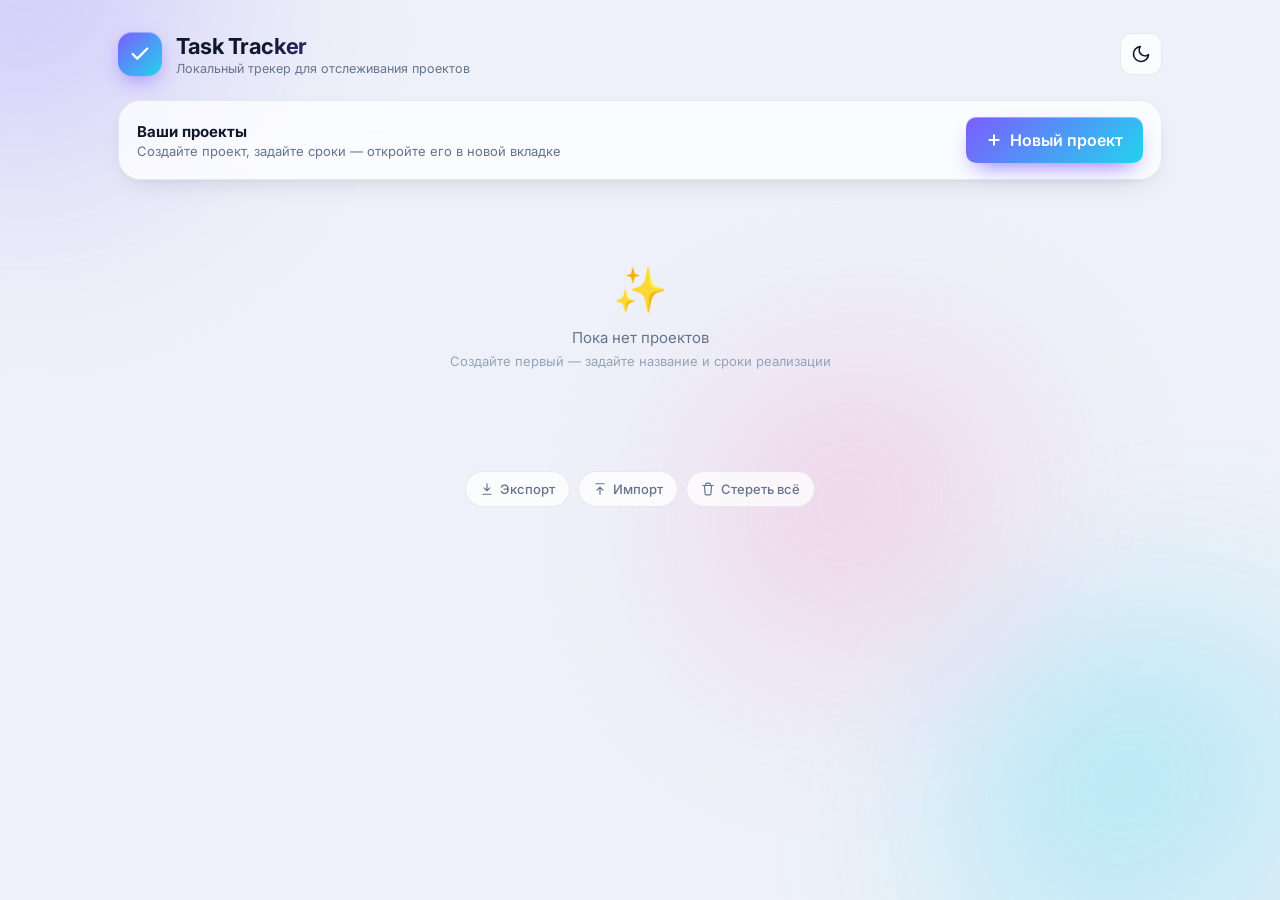
==== index.html @ bc10dae8 "v1.0" ====
<!DOCTYPE html>
<html lang="ru" data-theme="dark">
<head>
  <meta charset="UTF-8" />
  <meta name="viewport" content="width=device-width, initial-scale=1, viewport-fit=cover" />
  <meta name="theme-color" content="#080b16" />
  <title>Task Tracker</title>
  <link rel="preconnect" href="https://fonts.googleapis.com" />
  <link rel="preconnect" href="https://fonts.gstatic.com" crossorigin />
  <link href="https://fonts.googleapis.com/css2?family=Inter:wght@400;500;600;700;800&display=swap" rel="stylesheet" />
  <link rel="stylesheet" href="style.css" />
</head>
<body>
  <div class="bg-orbs" aria-hidden="true">
    <span class="orb orb-1"></span>
    <span class="orb orb-2"></span>
    <span class="orb orb-3"></span>
  </div>

  <div class="container">
    <header class="top">
      <div class="brand">
        <div class="logo" aria-hidden="true">
          <svg viewBox="0 0 24 24" width="22" height="22" fill="none"
               stroke="currentColor" stroke-width="2.5"
               stroke-linecap="round" stroke-linejoin="round">
            <path d="M20 6 9 17l-5-5"/>
          </svg>
        </div>
        <div class="brand-text">
          <h1>Task Tracker</h1>
          <p class="subtitle">Локальный трекер для отслеживания проектов</p>
        </div>
      </div>
      <button id="themeBtn" class="icon-btn" aria-label="Сменить тему" title="Сменить тему" type="button">
        <svg class="i-sun" viewBox="0 0 24 24" width="20" height="20" fill="none"
             stroke="currentColor" stroke-width="2" stroke-linecap="round" stroke-linejoin="round">
          <circle cx="12" cy="12" r="4"/>
          <path d="M12 2v2M12 20v2M4.93 4.93l1.41 1.41M17.66 17.66l1.41 1.41M2 12h2M20 12h2M4.93 19.07l1.41-1.41M17.66 6.34l1.41-1.41"/>
        </svg>
        <svg class="i-moon" viewBox="0 0 24 24" width="20" height="20" fill="none"
             stroke="currentColor" stroke-width="2" stroke-linecap="round" stroke-linejoin="round">
          <path d="M21 12.79A9 9 0 1 1 11.21 3 7 7 0 0 0 21 12.79z"/>
        </svg>
      </button>
    </header>

    <section class="add-project glass">
      <div class="add-project-text">
        <strong>Ваши проекты</strong>
        <span>Создайте проект, задайте сроки — откройте его в новой вкладке</span>
      </div>
      <button id="newProjectBtn" class="btn-primary" type="button">
        <svg viewBox="0 0 24 24" width="16" height="16" fill="none"
             stroke="currentColor" stroke-width="3" stroke-linecap="round">
          <path d="M12 5v14M5 12h14"/>
        </svg>
        Новый проект
      </button>
    </section>

    <section id="projects" class="projects"></section>

    <footer class="foot">
      <button id="exportBtn" class="ghost" type="button">
        <svg viewBox="0 0 24 24" width="14" height="14" fill="none"
             stroke="currentColor" stroke-width="2" stroke-linecap="round" stroke-linejoin="round">
          <path d="M12 3v12M7 10l5 5 5-5M5 21h14"/>
        </svg>
        Экспорт
      </button>
      <button id="importBtn" class="ghost" type="button">
        <svg viewBox="0 0 24 24" width="14" height="14" fill="none"
             stroke="currentColor" stroke-width="2" stroke-linecap="round" stroke-linejoin="round">
          <path d="M12 21V9M7 14l5-5 5 5M5 3h14"/>
        </svg>
        Импорт
      </button>
      <button id="wipeBtn" class="ghost danger" type="button">
        <svg viewBox="0 0 24 24" width="14" height="14" fill="none"
             stroke="currentColor" stroke-width="2" stroke-linecap="round" stroke-linejoin="round">
          <path d="M3 6h18M8 6V4a2 2 0 0 1 2-2h4a2 2 0 0 1 2 2v2M6 6l1 14a2 2 0 0 0 2 2h6a2 2 0 0 0 2-2l1-14"/>
        </svg>
        Стереть всё
      </button>
      <input id="importFile" type="file" accept="application/json" hidden />
    </footer>
  </div>

  <dialog id="projectDialog" class="modal">
    <form id="projectForm" class="modal-inner" autocomplete="off">
      <h3 id="projectDialogTitle">Новый проект</h3>
      <label>
        <span>Название</span>
        <input id="pName" name="name" required autocomplete="off" placeholder="Например, Redesign сайта" />
      </label>
      <label>
        <span>Описание (необязательно)</span>
        <textarea id="pDesc" name="description" rows="2" placeholder="Кратко о чём проект"></textarea>
      </label>
      <div class="modal-row">
        <label>
          <span>Дата начала</span>
          <input id="pStart" name="start_date" type="date" />
        </label>
        <label>
          <span>Срок реализации</span>
          <input id="pEnd" name="end_date" type="date" />
        </label>
      </div>
      <div class="modal-actions">
        <button type="button" class="ghost" id="cancelProject">Отмена</button>
        <button type="submit" class="btn-primary">Сохранить</button>
      </div>
    </form>
  </dialog>

  <script src="app.js"></script>
  <script src="index.js"></script>
</body>
</html>
---- style.css ----
/* ============================================================
   Токены темы
   ============================================================ */
:root {
  --accent:   #7c5cff;
  --accent-2: #22d3ee;
  --accent-3: #f472b6;
  --success:  #22c55e;
  --warning:  #f59e0b;
  --danger:   #ff5c7c;

  --radius-sm: 10px;
  --radius:    16px;
  --radius-lg: 22px;

  --shadow-card: 0 10px 30px -12px rgba(0,0,0,.45), 0 2px 6px -2px rgba(0,0,0,.25);
  --shadow-glow: 0 0 0 1px rgba(255,255,255,.06), 0 12px 40px -14px rgba(124,92,255,.55);

  --ease-out: cubic-bezier(.16, 1, .3, 1);
  --ease-in:  cubic-bezier(.4, 0, 1, 1);
}

[data-theme="dark"] {
  --bg:          #080b16;
  --bg-2:        #0f1426;
  --text:        #e9edf6;
  --muted:       #98a2b8;
  --muted-2:     #6b7590;
  --card:        rgba(255, 255, 255, .045);
  --card-hover:  rgba(255, 255, 255, .07);
  --border:      rgba(255, 255, 255, .08);
  --border-2:    rgba(255, 255, 255, .14);
  --input-bg:    rgba(255, 255, 255, .04);
  --divider:     rgba(255, 255, 255, .06);
  --today-col:   rgba(244, 114, 182, .10);
  --today-col-border: rgba(244, 114, 182, .35);
  --scroll-track: rgba(255, 255, 255, .04);
  --scroll-thumb: #7c5cff;
  --scroll-thumb-hover: #9d84ff;
  --header-bg:   rgba(15, 20, 38, .72);
  --header-shadow: 0 8px 32px -12px rgba(0, 0, 0, .6), 0 2px 8px -4px rgba(0, 0, 0, .4);
}

[data-theme="light"] {
  --bg:          #eef1f9;
  --bg-2:        #ffffff;
  --text:        #0f172a;
  --muted:       #64748b;
  --muted-2:     #94a3b8;
  --card:        rgba(255, 255, 255, .75);
  --card-hover:  rgba(255, 255, 255, .95);
  --border:      rgba(15, 23, 42, .08);
  --border-2:    rgba(15, 23, 42, .14);
  --input-bg:    rgba(255, 255, 255, .8);
  --divider:     rgba(15, 23, 42, .07);
  --today-col:   rgba(244, 114, 182, .12);
  --today-col-border: rgba(244, 114, 182, .45);
  --scroll-track: rgba(15, 23, 42, .06);
  --scroll-thumb: #7c5cff;
  --scroll-thumb-hover: #6a48ee;
  --header-bg:   rgba(255, 255, 255, .78);
  --header-shadow: 0 8px 32px -14px rgba(15, 23, 42, .25), 0 2px 8px -4px rgba(15, 23, 42, .1);
  --shadow-card: 0 10px 30px -14px rgba(15,23,42,.18), 0 2px 6px -2px rgba(15,23,42,.06);
}

/* ============================================================
   КАСТОМНЫЕ СКРОЛЛБАРЫ
   ============================================================ */
@-moz-document url-prefix() {
  * {
    scrollbar-width: thin;
    scrollbar-color: var(--scroll-thumb) var(--scroll-track);
  }
}

*::-webkit-scrollbar {
  width: 10px;
  height: 10px;
}
*::-webkit-scrollbar-track {
  background: var(--scroll-track);
  border-radius: 999px;
}
*::-webkit-scrollbar-thumb {
  background: linear-gradient(135deg, var(--accent) 0%, var(--accent-2) 100%);
  border-radius: 999px;
  border: 2px solid transparent;
  background-clip: padding-box;
  transition: background-color .2s;
  min-height: 40px;
}
*::-webkit-scrollbar-thumb:hover {
  background: linear-gradient(135deg, var(--scroll-thumb-hover) 0%, #4edfff 100%);
  background-clip: padding-box;
}
*::-webkit-scrollbar-thumb:active {
  background: linear-gradient(135deg, #6b4aee 0%, #0ea5c4 100%);
  background-clip: padding-box;
}
*::-webkit-scrollbar-corner {
  background: transparent;
}

.gantt::-webkit-scrollbar { height: 10px; }
.gantt::-webkit-scrollbar-track {
  background: var(--scroll-track);
  border-radius: 999px;
  margin: 0 12px;
}
.gantt::-webkit-scrollbar-thumb {
  border: 2px solid transparent;
  background-clip: padding-box;
}

.subtasks-list::-webkit-scrollbar { width: 8px; }
.subtasks-list::-webkit-scrollbar-thumb {
  border: 1.5px solid transparent;
  background-clip: padding-box;
}

dialog.modal::-webkit-scrollbar { width: 8px; }
dialog.modal::-webkit-scrollbar-thumb {
  border: 1.5px solid transparent;
  background-clip: padding-box;
}

/* ============================================================
   База
   ============================================================ */
* { box-sizing: border-box; -webkit-tap-highlight-color: transparent; }
html, body { min-height: 100%; }

body {
  margin: 0;
  font-family: 'Inter', -apple-system, BlinkMacSystemFont, 'Segoe UI', Roboto, sans-serif;
  color: var(--text);
  background: var(--bg);
  /* overflow-x: clip — не ломает sticky (в отличие от hidden) */
  overflow-x: clip;
  -webkit-font-smoothing: antialiased;
  transition: background .4s ease, color .4s ease;
  padding: env(safe-area-inset-top) env(safe-area-inset-right) env(safe-area-inset-bottom) env(safe-area-inset-left);
}

/* Глобальное состояние панорамирования */
body.is-panning,
body.is-panning * {
  cursor: grabbing !important;
  user-select: none !important;
  -webkit-user-select: none !important;
}

/* ============================================================
   Фон: анимированные орбы
   ============================================================ */
.bg-orbs {
  position: fixed; inset: 0; z-index: -1;
  overflow: hidden; pointer-events: none;
}
.orb {
  position: absolute; border-radius: 50%;
  filter: blur(90px); opacity: .55;
  will-change: transform;
}
.orb-1 {
  width: 460px; height: 460px;
  background: radial-gradient(circle at 30% 30%, #7c5cff, transparent 70%);
  top: -180px; left: -140px;
  animation: float1 22s ease-in-out infinite;
}
.orb-2 {
  width: 520px; height: 520px;
  background: radial-gradient(circle at 30% 30%, #22d3ee, transparent 70%);
  bottom: -220px; right: -180px;
  animation: float2 26s ease-in-out infinite;
}
.orb-3 {
  width: 380px; height: 380px;
  background: radial-gradient(circle at 30% 30%, #f472b6, transparent 70%);
  top: 40%; left: 55%;
  animation: float3 30s ease-in-out infinite;
}
[data-theme="light"] .orb { opacity: .35; }

@keyframes float1 {
  0%, 100% { transform: translate(0, 0) scale(1); }
  50%      { transform: translate(80px, 60px) scale(1.12); }
}
@keyframes float2 {
  0%, 100% { transform: translate(0, 0) scale(1); }
  50%      { transform: translate(-100px, -70px) scale(1.08); }
}
@keyframes float3 {
  0%, 100% { transform: translate(0, 0) scale(1); }
  50%      { transform: translate(-60px, 80px) scale(.92); }
}

/* ============================================================
   Каркас
   ============================================================ */
.container {
  max-width: 1080px;
  margin: 0 auto;
  padding: 32px 18px 60px;
}

/* ============================================================
   Хедер
   ============================================================ */
.top {
  display: flex; justify-content: space-between; align-items: center;
  gap: 16px; margin-bottom: 24px;
  animation: fadeInUp .6s var(--ease-out) both;
}

/* --- Sticky-шапка страницы проекта --- */
.top.sticky-top {
  position: sticky;
  top: 12px;
  z-index: 100;
  gap: 12px;
  padding: 10px 14px;
  margin-bottom: 20px;
  background: var(--header-bg);
  border: 1px solid var(--border);
  border-radius: var(--radius-lg);
  backdrop-filter: blur(20px) saturate(160%);
  -webkit-backdrop-filter: blur(20px) saturate(160%);
  box-shadow: var(--header-shadow);
  /* только opacity-анимация, чтобы не мешать sticky */
  animation: headerFade .4s var(--ease-out) both;
}
@keyframes headerFade {
  from { opacity: 0; }
  to   { opacity: 1; }
}

.brand { display: flex; align-items: center; gap: 14px; min-width: 0; }

.logo {
  width: 44px; height: 44px;
  display: grid; place-items: center;
  border-radius: 14px; color: #fff;
  background: linear-gradient(135deg, var(--accent), var(--accent-2));
  box-shadow: 0 8px 24px -8px var(--accent), inset 0 1px 0 rgba(255,255,255,.35);
  position: relative; overflow: hidden; flex: 0 0 auto;
}
.logo::after {
  content: ''; position: absolute; inset: 0;
  background: linear-gradient(120deg, transparent 30%, rgba(255,255,255,.45) 50%, transparent 70%);
  transform: translateX(-120%);
  animation: shine 4s ease-in-out infinite;
}
@keyframes shine {
  0%, 60% { transform: translateX(-120%); }
  100%    { transform: translateX(120%); }
}

.brand-text { min-width: 0; }
.brand-text h1 {
  margin: 0; font-size: 22px; font-weight: 700;
  letter-spacing: -0.02em;
  background: linear-gradient(135deg, var(--text) 30%, var(--accent) 90%);
  -webkit-background-clip: text; background-clip: text;
  -webkit-text-fill-color: transparent;
  white-space: nowrap; overflow: hidden; text-overflow: ellipsis;
}
.subtitle {
  margin: 2px 0 0; font-size: 12.5px; color: var(--muted);
  white-space: nowrap; overflow: hidden; text-overflow: ellipsis;
}
.subtitle.is-overdue { color: var(--danger); }

.top-actions {
  display: flex;
  align-items: center;
  gap: 8px;
  flex: 0 1 auto;
  min-width: 0;
}

/* Прогресс внутри шапки */
.top.sticky-top .project-progress {
  flex: 0 1 220px;
  min-width: 100px;
}
.top.sticky-top .project-progress .progress {
  margin: 0;
  gap: 8px;
}
.top.sticky-top .project-progress .progress-bar {
  height: 6px;
}
.top.sticky-top .project-progress .progress-text {
  font-size: 11.5px;
  white-space: nowrap;
}

/* Компактная кнопка "Задача" */
.btn-compact {
  padding: 0 14px;
  height: 42px;
  min-height: 42px;
  gap: 6px;
  font-size: 13.5px;
}
.btn-compact .btn-label { white-space: nowrap; }

.icon-btn {
  width: 42px; height: 42px;
  display: grid; place-items: center;
  border-radius: 12px;
  background: var(--card);
  border: 1px solid var(--border);
  color: var(--text);
  cursor: pointer;
  transition: transform .2s var(--ease-out), background .2s, border-color .2s, color .2s;
  backdrop-filter: blur(10px);
  text-decoration: none;
  padding: 0;
  flex: 0 0 auto;
}
.icon-btn:hover {
  background: var(--card-hover);
  border-color: var(--border-2);
  transform: translateY(-1px) rotate(-6deg);
}
.icon-btn:active { transform: scale(.94); }
.icon-btn.danger:hover {
  color: var(--danger);
  border-color: rgba(255,92,124,.35);
  background: rgba(255,92,124,.1);
}
.back-btn { width: 40px; height: 40px; border-radius: 12px; }
.back-btn:hover { transform: translateX(-2px); }

[data-theme="dark"]  .i-moon { display: none; }
[data-theme="light"] .i-sun  { display: none; }

/* ============================================================
   Стеклянные панели
   ============================================================ */
.glass {
  background: var(--card);
  border: 1px solid var(--border);
  border-radius: var(--radius-lg);
  backdrop-filter: blur(18px) saturate(140%);
  -webkit-backdrop-filter: blur(18px) saturate(140%);
  box-shadow: var(--shadow-card);
}

/* ============================================================
   Форма добавления проекта (на главной)
   ============================================================ */
.add-project {
  display: flex; justify-content: space-between; align-items: center;
  gap: 16px; padding: 16px 18px; margin-bottom: 22px;
  animation: fadeInUp .6s .05s var(--ease-out) both;
}
.add-project-text { display: flex; flex-direction: column; gap: 2px; min-width: 0; }
.add-project-text strong { font-size: 15px; }
.add-project-text span { color: var(--muted); font-size: 13px; }
@media (max-width: 520px) {
  .add-project { flex-direction: column; align-items: stretch; }
  .add-project .btn-primary { width: 100%; }
}

/* ============================================================
   Инпуты и кнопки
   ============================================================ */
input, select, textarea, button { font: inherit; color: inherit; }

input, select, textarea {
  padding: 11px 12px;
  border-radius: var(--radius-sm);
  border: 1px solid var(--border);
  background: var(--input-bg);
  color: var(--text);
  outline: none;
  min-height: 46px;
  transition: border-color .2s, box-shadow .2s, background-color .2s;
}
textarea { min-height: auto; resize: vertical; }
input::placeholder, textarea::placeholder { color: var(--muted-2); }
input:focus, select:focus, textarea:focus {
  border-color: var(--accent);
  box-shadow: 0 0 0 3px rgba(124,92,255,.22), 0 0 20px -6px var(--accent);
}
input[type="date"] { color-scheme: dark; }
[data-theme="light"] input[type="date"] { color-scheme: light; }

/* ============================================================
   Кастомный select
   ============================================================ */
select {
  appearance: none;
  -webkit-appearance: none;
  -moz-appearance: none;
  background-image: url("data:image/svg+xml;charset=utf-8,%3Csvg xmlns='http://www.w3.org/2000/svg' viewBox='0 0 24 24' fill='none' stroke='%2398a2b8' stroke-width='2.5' stroke-linecap='round' stroke-linejoin='round'%3E%3Cpath d='M6 9l6 6 6-6'/%3E%3C/svg%3E");
  background-repeat: no-repeat;
  background-position: right 14px center;
  background-size: 16px 16px;
  padding-right: 44px;
  cursor: pointer;
  font-weight: 500;
  transition: border-color .2s, box-shadow .2s, background-color .2s;
}
[data-theme="light"] select {
  background-image: url("data:image/svg+xml;charset=utf-8,%3Csvg xmlns='http://www.w3.org/2000/svg' viewBox='0 0 24 24' fill='none' stroke='%2364748b' stroke-width='2.5' stroke-linecap='round' stroke-linejoin='round'%3E%3Cpath d='M6 9l6 6 6-6'/%3E%3C/svg%3E");
}
select:hover:not(:focus) {
  border-color: var(--border-2);
  background-color: var(--card-hover);
}
select option { background: var(--bg-2); color: var(--text); padding: 10px; font-weight: 500; }
select optgroup { background: var(--bg-2); color: var(--muted); }

/* ============================================================
   Кнопки
   ============================================================ */
.btn-primary {
  display: inline-flex; align-items: center; justify-content: center; gap: 8px;
  padding: 12px 20px; border: none; border-radius: var(--radius-sm);
  color: #fff; font-weight: 600; min-height: 46px;
  cursor: pointer; position: relative; overflow: hidden;
  background: linear-gradient(135deg, var(--accent) 0%, var(--accent-2) 100%);
  box-shadow: 0 10px 24px -10px var(--accent), inset 0 1px 0 rgba(255,255,255,.35);
  transition: transform .18s var(--ease-out), box-shadow .2s;
  flex: 0 0 auto;
}
.btn-primary::after {
  content: ''; position: absolute; inset: 0;
  background: linear-gradient(120deg, transparent 30%, rgba(255,255,255,.4) 50%, transparent 70%);
  transform: translateX(-120%);
  transition: transform .8s var(--ease-out);
}
.btn-primary:hover {
  transform: translateY(-2px);
  box-shadow: 0 16px 32px -12px var(--accent), inset 0 1px 0 rgba(255,255,255,.35);
}
.btn-primary:hover::after { transform: translateX(120%); }
.btn-primary:active { transform: translateY(0) scale(.98); }

/* ============================================================
   Карточки проектов на главной
   ============================================================ */
.projects { display: grid; gap: 16px; }

.project {
  position: relative;
  border-radius: var(--radius-lg);
  background: var(--card);
  border: 1px solid var(--border);
  backdrop-filter: blur(18px) saturate(140%);
  -webkit-backdrop-filter: blur(18px) saturate(140%);
  box-shadow: var(--shadow-card);
  transition: transform .3s var(--ease-out), border-color .3s, background .3s, box-shadow .3s;
  overflow: hidden;
  animation: fadeInUp .55s var(--ease-out) both;
  animation-delay: calc(var(--i, 0) * 55ms);
}
.project::before {
  content: ''; position: absolute; inset: 0;
  border-radius: inherit; padding: 1px;
  background: linear-gradient(135deg, rgba(124,92,255,.5), transparent 40%, transparent 60%, rgba(34,211,238,.4));
  -webkit-mask: linear-gradient(#000 0 0) content-box, linear-gradient(#000 0 0);
  -webkit-mask-composite: xor; mask-composite: exclude;
  opacity: 0; transition: opacity .4s; pointer-events: none;
}
.project:hover {
  transform: translateY(-3px);
  background: var(--card-hover);
  box-shadow: var(--shadow-glow);
}
.project:hover::before { opacity: 1; }

.project-link {
  display: block;
  padding: 18px 92px 18px 20px;
  color: inherit; text-decoration: none;
  cursor: pointer;
}
.project-titles h2 {
  margin: 0; font-size: 17px; font-weight: 650;
  letter-spacing: -0.01em; word-break: break-word;
  transition: color .2s;
}
.project-link:hover h2 { color: var(--accent); }
.desc {
  margin: 6px 0 0; font-size: 13px; color: var(--muted);
  line-height: 1.45; word-break: break-word;
}

.project-meta {
  display: flex; flex-wrap: wrap; gap: 8px;
  margin: 12px 0;
}
.badge {
  display: inline-flex; align-items: center; gap: 5px;
  font-size: 12px; font-weight: 500;
  color: var(--muted);
  background: var(--divider);
  padding: 4px 10px;
  border-radius: 999px;
  font-variant-numeric: tabular-nums;
}
.badge-danger { color: var(--danger); background: rgba(255,92,124,.12); }
.badge-success { color: var(--success); background: rgba(34,197,94,.12); }

.project-actions {
  position: absolute; top: 12px; right: 12px;
  display: flex; gap: 6px; z-index: 2;
  opacity: 0; transition: opacity .2s;
}
.project:hover .project-actions,
.project:focus-within .project-actions { opacity: 1; }
@media (hover: none) { .project-actions { opacity: 1; } }

.btn-icon {
  width: 34px; height: 34px;
  display: grid; place-items: center;
  border-radius: 9px;
  border: 1px solid var(--border);
  background: var(--bg-2);
  color: var(--muted);
  cursor: pointer; padding: 0;
  transition: color .2s, background .2s, border-color .2s, transform .15s;
}
.btn-icon:hover {
  color: var(--text);
  background: var(--card-hover);
  border-color: var(--border-2);
  transform: translateY(-1px);
}
.btn-icon.danger:hover {
  color: var(--danger);
  background: rgba(255,92,124,.12);
  border-color: rgba(255,92,124,.35);
}
.btn-icon.small { width: 24px; height: 24px; border-radius: 6px; font-size: 12px; }

/* ============================================================
   Прогресс
   ============================================================ */
.progress {
  display: flex; align-items: center; gap: 12px;
  margin: 4px 0 0;
}
.progress-bar {
  flex: 1; height: 8px; border-radius: 999px;
  background: var(--divider); overflow: hidden; position: relative;
}
.progress-fill {
  height: 100%; border-radius: inherit;
  background: linear-gradient(90deg, var(--accent), var(--accent-2));
  width: 0;
  transition: width .6s var(--ease-out);
  position: relative; overflow: hidden;
  box-shadow: 0 0 12px -2px var(--accent);
}
.progress-fill::after {
  content: ''; position: absolute; inset: 0;
  background: linear-gradient(90deg, transparent, rgba(255,255,255,.55), transparent);
  transform: translateX(-100%);
  animation: shimmer 2.6s infinite;
}
@keyframes shimmer { 100% { transform: translateX(100%); } }
.progress-text {
  font-size: 12px; color: var(--muted);
  font-variant-numeric: tabular-nums;
  white-space: nowrap; font-weight: 500;
}
.progress-text.is-done { color: var(--success); }

/* ============================================================
   Канбан
   ============================================================ */
.kanban {
  display: grid;
  grid-template-columns: repeat(3, 1fr);
  gap: 14px;
  margin-bottom: 26px;
  animation: fadeInUp .6s .1s var(--ease-out) both;
}
@media (max-width: 820px) {
  .kanban { grid-template-columns: 1fr; }
}

.kanban-col {
  background: var(--card);
  border: 1px solid var(--border);
  border-radius: var(--radius);
  padding: 12px;
  backdrop-filter: blur(14px);
  -webkit-backdrop-filter: blur(14px);
  display: flex; flex-direction: column;
  min-height: 180px;
  transition: background .25s, border-color .25s, box-shadow .25s;
}
.kanban-col.drop-target {
  background: rgba(124,92,255,.08);
  border-color: var(--accent);
  box-shadow: 0 0 0 3px rgba(124,92,255,.15), 0 12px 30px -12px var(--accent);
}

.kanban-col > header {
  display: flex; justify-content: space-between; align-items: center;
  margin-bottom: 12px; padding: 0 4px;
}
.kanban-col h3 {
  margin: 0; font-size: 12px; font-weight: 600;
  text-transform: uppercase; letter-spacing: .08em;
  color: var(--muted);
}
.kanban-col .count {
  font-size: 12px; font-weight: 600;
  color: var(--muted);
  background: var(--divider);
  padding: 2px 9px; border-radius: 999px;
  font-variant-numeric: tabular-nums;
}
.kanban-col[data-status="in_progress"] h3 { color: var(--warning); }
.kanban-col[data-status="done"] h3 { color: var(--success); }

.kanban-list {
  display: flex; flex-direction: column; gap: 8px;
  flex: 1; min-height: 60px;
  border-radius: 12px;
  transition: background .2s;
}

.kanban-card {
  position: relative;
  background: var(--input-bg);
  border: 1px solid var(--border);
  border-left: 3px solid var(--border-2);
  border-radius: 12px;
  padding: 10px 12px;
  cursor: grab;
  user-select: none;
  transition: transform .18s var(--ease-out), border-color .2s, background .2s, box-shadow .2s, opacity .2s;
}
.kanban-card[data-status="in_progress"] { border-left-color: var(--warning); }
.kanban-card[data-status="done"] {
  border-left-color: var(--success);
  opacity: .72;
}
.kanban-card[data-status="done"] .task-title {
  text-decoration: line-through; text-decoration-thickness: 1.5px;
  color: var(--muted-2);
}
.kanban-card:hover {
  transform: translateY(-2px);
  border-color: var(--border-2);
  border-left-color: var(--accent);
  box-shadow: 0 10px 22px -12px rgba(0,0,0,.5);
}
.kanban-card[data-status="in_progress"]:hover { border-left-color: var(--warning); }
.kanban-card[data-status="done"]:hover { border-left-color: var(--success); }
.kanban-card.dragging {
  opacity: .35; cursor: grabbing;
  transform: rotate(-1deg) scale(.98);
}
.kanban-card.drag-over {
  border-top: 2px solid var(--accent);
}
.kanban-card.removing {
  animation: taskOut .2s var(--ease-in) forwards;
  pointer-events: none;
}
@keyframes taskOut {
  to { opacity: 0; transform: translateX(-24px) scale(.94); }
}

.kanban-card .task-title {
  font-size: 14px; line-height: 1.4;
  word-break: break-word;
  padding-right: 42px;
}
.kanban-card .task-meta {
  margin-top: 8px;
  display: flex; flex-wrap: wrap; gap: 10px;
  font-size: 11px; color: var(--muted-2);
  font-variant-numeric: tabular-nums;
}
.kanban-card .task-meta .is-done { color: var(--success); }

.kanban-card .task-sub-progress {
  margin-top: 8px;
  height: 3px;
  border-radius: 999px;
  background: var(--divider);
  overflow: hidden;
}
.kanban-card .task-sub-progress > span {
  display: block; height: 100%;
  background: linear-gradient(90deg, var(--accent), var(--accent-2));
  border-radius: inherit;
  transition: width .4s var(--ease-out);
}

.kanban-card .task-actions {
  position: absolute; top: 8px; right: 8px;
  display: flex; gap: 4px;
  opacity: 0; transition: opacity .18s;
}
.kanban-card:hover .task-actions,
.kanban-card:focus-within .task-actions { opacity: 1; }
@media (hover: none) { .kanban-card .task-actions { opacity: 1; } }

/* ============================================================
   Gantt — секция и легенда
   ============================================================ */
.gantt-section {
  padding: 20px 22px 24px;
  animation: fadeInUp .6s .15s var(--ease-out) both;
}
.section-head { margin-bottom: 16px; }
.section-head h2 {
  margin: 0 0 2px;
  font-size: 16px; font-weight: 650;
  letter-spacing: -0.01em;
}
.section-hint { margin: 0; font-size: 12.5px; color: var(--muted); line-height: 1.55; }
.section-hint kbd {
  display: inline-block;
  font-family: inherit;
  font-size: 11px;
  font-weight: 600;
  padding: 1px 6px;
  border-radius: 5px;
  background: var(--divider);
  border: 1px solid var(--border-2);
  color: var(--text);
  box-shadow: 0 1px 0 var(--border-2);
  margin: 0 1px;
}

.gantt-legend {
  display: flex; flex-wrap: wrap; gap: 14px;
  margin-top: 12px;
  font-size: 12px;
  color: var(--muted);
}
.gantt-legend > span { display: inline-flex; align-items: center; gap: 6px; }
.gantt-legend .swatch {
  display: inline-block;
  width: 16px; height: 3px;
  border-radius: 2px;
  background: var(--muted);
  flex: 0 0 auto;
}
.gantt-legend .swatch-start {
  background: var(--success);
  box-shadow: 0 0 8px var(--success);
}
.gantt-legend .swatch-end {
  background: var(--danger);
  box-shadow: 0 0 8px var(--danger);
}
.gantt-legend .swatch-today {
  background: var(--danger);
  opacity: .8;
}
.gantt-legend .swatch-today-col {
  height: 12px;
  width: 16px;
  background: var(--today-col);
  border: 1px solid var(--today-col-border);
  border-radius: 3px;
}
.gantt-legend .swatch-mask {
  height: 10px; width: 16px;
  background-color: rgba(0,0,0,.22);
  background-image: repeating-linear-gradient(
    45deg, transparent 0 3px, rgba(255,255,255,.06) 3px 6px
  );
  border-radius: 3px;
}
[data-theme="light"] .gantt-legend .swatch-mask {
  background-color: rgba(15,23,42,.08);
  background-image: repeating-linear-gradient(
    45deg, transparent 0 3px, rgba(15,23,42,.05) 3px 6px
  );
}
.gantt-legend .swatch-oob {
  height: 12px;
  width: 16px;
  background: linear-gradient(135deg, var(--accent), var(--accent-2));
  border: 2px solid var(--danger);
  border-radius: 4px;
  box-shadow: 0 0 8px -2px var(--danger);
}

/* --- Сетка Gantt --- */
.gantt {
  display: flex;
  flex-direction: column;
  gap: 6px;
  overflow-x: auto;
  padding: 24px 0 12px;
  cursor: default;
  user-select: none;
  -webkit-user-select: none;
}
.gantt.panning { cursor: grabbing; }
.gantt.panning * { cursor: grabbing !important; }

.gantt-row {
  display: grid;
  grid-template-columns: minmax(140px, 220px) 1fr;
  gap: 12px;
  align-items: center;
  min-width: 480px;
  position: relative;
}
@media (max-width: 520px) {
  .gantt-row { grid-template-columns: 120px 1fr; }
}

.gantt-head { height: 32px; margin-bottom: 6px; }
.gantt-head .gantt-track { background: transparent; height: 32px; }
.gantt-head .gantt-axis { position: relative; }

.gantt-label-wrap {
  display: flex; align-items: center; gap: 8px;
  overflow: hidden;
  min-width: 0;
}
.gantt-label-wrap .gantt-label { flex: 1; min-width: 0; }

.gantt-label {
  font-size: 13px;
  color: var(--text);
  overflow: hidden; text-overflow: ellipsis; white-space: nowrap;
  padding: 6px 0;
}
.gantt-head .gantt-label { padding: 0; }

.gantt-pct {
  flex: 0 0 auto;
  font-size: 11px;
  font-weight: 600;
  color: var(--muted);
  font-variant-numeric: tabular-nums;
  padding: 2px 8px;
  border-radius: 999px;
  background: var(--divider);
  transition: color .2s, background .2s;
}
.gantt-pct.is-full { color: var(--success); background: rgba(34,197,94,.12); }
.gantt-pct.is-zero { color: var(--muted-2); }

.gantt-track {
  position: relative;
  height: 24px;
  background: var(--divider);
  border-radius: 8px;
}
.gantt-axis { background: transparent; }

.gantt-tick {
  position: absolute;
  top: 0;
  transform: translateX(-50%);
  font-size: 10.5px;
  color: var(--muted-2);
  font-variant-numeric: tabular-nums;
  white-space: nowrap;
  pointer-events: none;
  user-select: none;
  z-index: 5;
}
.gantt-tick::after {
  content: '';
  position: absolute;
  left: 50%; top: 16px;
  width: 1px; height: 12px;
  background: var(--border-2);
  transform: translateX(-50%);
}

.gantt-today-col {
  position: absolute;
  top: 0; bottom: 0;
  background: var(--today-col);
  border-left: 1px dashed var(--today-col-border);
  border-right: 1px dashed var(--today-col-border);
  border-radius: 4px;
  pointer-events: none;
  z-index: 1;
}
.gantt-head .gantt-today-col {
  border-radius: 0 0 4px 4px;
  border-top: none;
}

.gantt-mask {
  position: absolute;
  top: 0; bottom: 0;
  background-color: rgba(0, 0, 0, .22);
  background-image: repeating-linear-gradient(
    45deg,
    transparent 0,
    transparent 4px,
    rgba(255, 255, 255, .05) 4px,
    rgba(255, 255, 255, .05) 8px
  );
  pointer-events: none;
  z-index: 2;
}
[data-theme="light"] .gantt-mask {
  background-color: rgba(15, 23, 42, .07);
  background-image: repeating-linear-gradient(
    45deg,
    transparent 0,
    transparent 4px,
    rgba(15, 23, 42, .06) 4px,
    rgba(15, 23, 42, .06) 8px
  );
}
.gantt-mask-left  { border-radius: 8px 0 0 8px; }
.gantt-mask-right { border-radius: 0 8px 8px 0; }

.gantt-bound {
  position: absolute;
  top: -4px; bottom: -4px;
  width: 2px;
  z-index: 7;
  pointer-events: none;
  border-radius: 2px;
}
.gantt-bound::before,
.gantt-bound::after {
  content: '';
  position: absolute;
  left: 50%;
  transform: translateX(-50%);
  width: 9px; height: 9px;
  border-radius: 50%;
  border: 2px solid var(--bg-2);
}
.gantt-bound::before { top: -4px; }
.gantt-bound::after  { bottom: -4px; }
.gantt-bound-start {
  background: var(--success);
  box-shadow: 0 0 12px -1px var(--success);
}
.gantt-bound-start::before,
.gantt-bound-start::after { background: var(--success); }
.gantt-bound-end {
  background: var(--danger);
  box-shadow: 0 0 12px -1px var(--danger);
}
.gantt-bound-end::before,
.gantt-bound-end::after { background: var(--danger); }

.gantt-bar {
  position: absolute;
  top: 3px; bottom: 3px;
  border-radius: 7px;
  border: 2px solid var(--accent);
  background: transparent;
  min-width: 8px;
  overflow: hidden;
  cursor: default;
  box-shadow: 0 0 12px -6px var(--accent);
  transition: box-shadow .25s, border-color .25s;
  z-index: 4;
}
.gantt-bar:hover { box-shadow: 0 0 20px -2px var(--accent); }

.gantt-bar-fill {
  position: absolute;
  top: 0; left: 0; bottom: 0;
  width: 0%;
  background: linear-gradient(135deg, var(--accent), var(--accent-2));
  transition: width .55s var(--ease-out);
}
.gantt-bar-fill::after {
  content: '';
  position: absolute; inset: 0;
  background: linear-gradient(90deg, transparent, rgba(255,255,255,.35), transparent);
  transform: translateX(-100%);
  animation: shimmer 3s infinite;
}

.gantt-bar.is-empty {
  border-style: dashed;
  opacity: .85;
}

.gantt-bar.in_progress {
  border-color: var(--warning);
  box-shadow: 0 0 12px -6px var(--warning);
}
.gantt-bar.in_progress:hover { box-shadow: 0 0 20px -2px var(--warning); }
.gantt-bar.in_progress .gantt-bar-fill {
  background: linear-gradient(135deg, #d97706, #f59e0b);
}

.gantt-bar.done {
  border-color: var(--success);
  box-shadow: 0 0 12px -6px var(--success);
  opacity: .9;
}
.gantt-bar.done:hover { box-shadow: 0 0 20px -2px var(--success); }
.gantt-bar.done .gantt-bar-fill {
  background: linear-gradient(135deg, #16a34a, #22c55e);
}

/* Задача вне рамок проекта: контур красный, заливка — по статусу */
.gantt-bar.out-of-bounds {
  border-color: var(--danger);
  box-shadow: 0 0 14px -3px var(--danger);
}
.gantt-bar.out-of-bounds:hover {
  box-shadow: 0 0 22px 0 var(--danger);
}

.gantt-warn {
  position: absolute;
  top: 50%;
  transform: translate(-50%, -50%);
  width: 14px; height: 14px;
  display: grid; place-items: center;
  background: var(--danger);
  color: #fff;
  border-radius: 50%;
  font-size: 10px;
  font-weight: 800;
  line-height: 1;
  box-shadow: 0 0 10px var(--danger), 0 0 0 2px var(--bg-2);
  pointer-events: none;
  z-index: 9;
}

.gantt-hint {
  position: absolute;
  inset: 0;
  display: grid; place-items: center;
  font-size: 11px; color: var(--muted-2);
  font-style: italic;
  z-index: 3;
}

.gantt-today {
  position: absolute;
  top: -4px; bottom: -4px;
  width: 2px;
  background: var(--danger);
  border-radius: 2px;
  box-shadow: 0 0 10px var(--danger);
  z-index: 8;
  pointer-events: none;
}
.gantt-today::before {
  content: 'сегодня';
  position: absolute;
  top: -20px; left: 50%;
  transform: translateX(-50%);
  font-size: 9.5px;
  font-weight: 600;
  color: var(--danger);
  white-space: nowrap;
  letter-spacing: .02em;
  background: var(--bg-2);
  padding: 1px 6px;
  border-radius: 4px;
  border: 1px solid rgba(255,92,124,.3);
}

/* ============================================================
   Пустые состояния
   ============================================================ */
.empty {
  text-align: center;
  padding: 60px 20px;
  color: var(--muted);
  animation: fadeInUp .7s var(--ease-out) both;
}
.empty.small { padding: 28px 20px; }
.empty-icon {
  font-size: 44px; display: block; margin-bottom: 12px;
  animation: floatY 3s ease-in-out infinite;
}
.empty p { margin: 6px 0; font-size: 15px; }
.empty .hint { color: var(--muted-2); font-size: 13px; }
.empty .hint a { color: var(--accent); text-decoration: none; }
.empty .hint a:hover { text-decoration: underline; }

@keyframes floatY {
  0%, 100% { transform: translateY(0); }
  50%      { transform: translateY(-8px); }
}

/* ============================================================
   Футер
   ============================================================ */
.foot {
  display: flex; flex-wrap: wrap; gap: 8px; justify-content: center;
  margin-top: 36px;
  animation: fadeInUp .6s .2s var(--ease-out) both;
}
.ghost {
  display: inline-flex; align-items: center; gap: 6px;
  padding: 9px 14px; border-radius: 999px;
  border: 1px solid var(--border);
  background: var(--card); color: var(--muted);
  font-size: 13px; font-weight: 500; cursor: pointer;
  backdrop-filter: blur(10px);
  transition: color .2s, background .2s, border-color .2s, transform .18s var(--ease-out);
}
.ghost:hover {
  color: var(--text); background: var(--card-hover);
  border-color: var(--border-2);
  transform: translateY(-2px);
}
.ghost:active { transform: translateY(0) scale(.97); }
.ghost.danger:hover { color: var(--danger); border-color: rgba(255,92,124,.4); }

/* ============================================================
   Модальные окна
   ============================================================ */
dialog.modal {
  border: none;
  padding: 0;
  background: transparent;
  max-width: 480px;
  width: calc(100% - 32px);
  max-height: calc(100dvh - 24px);
  color: inherit;
  overflow-y: auto;
  overflow-x: hidden;
  border-radius: var(--radius-lg);
  overscroll-behavior: contain;
}
@supports not (height: 100dvh) {
  dialog.modal { max-height: calc(100vh - 24px); }
}
dialog.modal::backdrop {
  background: rgba(0, 0, 0, .55);
  backdrop-filter: blur(6px);
  -webkit-backdrop-filter: blur(6px);
  animation: dialogFade .25s ease;
}
dialog.modal[open] { animation: dialogFade .25s ease; }
@keyframes dialogFade { from { opacity: 0; } to { opacity: 1; } }

.modal-inner {
  background: var(--bg-2);
  border: 1px solid var(--border);
  border-radius: var(--radius-lg);
  padding: 22px;
  box-shadow: 0 30px 60px -20px rgba(0,0,0,.65);
  display: flex; flex-direction: column;
  min-height: 0;
}
.modal-inner h3 {
  margin: 0 0 18px;
  font-size: 18px; font-weight: 650;
  letter-spacing: -0.01em;
}
.modal-inner label { display: block; margin-bottom: 14px; }
.modal-inner label > span {
  display: block;
  font-size: 12px; font-weight: 500;
  color: var(--muted);
  margin-bottom: 6px;
}
.modal-inner input,
.modal-inner textarea,
.modal-inner select {
  width: 100%;
  padding: 10px 14px;
  border-radius: var(--radius-sm);
  border: 1px solid var(--border);
  background-color: var(--input-bg);
  color: var(--text);
  outline: none;
  min-height: 44px;
  font: inherit;
  transition: border-color .2s, box-shadow .2s, background-color .2s;
}
.modal-inner select { padding-right: 44px; }
.modal-inner textarea { min-height: 70px; resize: vertical; }
.modal-inner input:focus,
.modal-inner textarea:focus,
.modal-inner select:focus {
  border-color: var(--accent);
  box-shadow: 0 0 0 3px rgba(124,92,255,.22);
}
.modal-inner input[type="date"] { color-scheme: dark; }
[data-theme="light"] .modal-inner input[type="date"] { color-scheme: light; }

.modal-row { display: grid; grid-template-columns: 1fr 1fr; gap: 12px; }
@media (max-width: 460px) { .modal-row { grid-template-columns: 1fr; } }
.modal-actions {
  display: flex; gap: 10px; justify-content: flex-end;
  margin-top: 6px;
  position: sticky;
  bottom: -22px;
  padding-top: 14px;
  padding-bottom: 4px;
  background: linear-gradient(to top, var(--bg-2) 70%, transparent);
  margin-left: -22px;
  margin-right: -22px;
  padding-left: 22px;
  padding-right: 22px;
}

/* ============================================================
   Блок подзадач
   ============================================================ */
.subtasks-block {
  margin: 6px 0 18px;
  padding: 14px;
  border-radius: var(--radius-sm);
  background: var(--input-bg);
  border: 1px solid var(--border);
  transition: border-color .2s, box-shadow .2s;
}
.subtasks-block:focus-within {
  border-color: var(--border-2);
  box-shadow: 0 0 0 1px var(--border-2);
}
.subtasks-head {
  display: flex; justify-content: space-between; align-items: center;
  margin-bottom: 10px;
}
.subtasks-head > span:first-child {
  font-size: 12px; font-weight: 600;
  color: var(--muted);
  text-transform: uppercase; letter-spacing: .06em;
}
.subtasks-counter {
  font-size: 12px; font-weight: 600;
  color: var(--muted);
  font-variant-numeric: tabular-nums;
  padding: 2px 9px;
  border-radius: 999px;
  background: var(--divider);
  transition: color .2s, background .2s;
}
.subtasks-counter.is-done {
  color: var(--success);
  background: rgba(34,197,94,.14);
}
.subtasks-list {
  display: flex; flex-direction: column; gap: 2px;
  max-height: 220px;
  overflow-y: auto;
  margin: 0 -4px 8px;
  padding: 0 4px;
}
.subtasks-list:empty { display: none; }

.subtask {
  display: flex; align-items: center; gap: 10px;
  padding: 6px 8px;
  border-radius: 8px;
  transition: background .15s;
  animation: subtaskIn .28s var(--ease-out) both;
}
.subtask:hover { background: var(--divider); }
@keyframes subtaskIn {
  from { opacity: 0; transform: translateX(-8px); }
  to   { opacity: 1; transform: translateX(0); }
}
.subtask-check {
  flex: 0 0 auto;
  width: 20px; height: 20px;
  border-radius: 6px;
  border: 1.5px solid var(--muted-2);
  background: transparent;
  cursor: pointer; padding: 0;
  display: grid; place-items: center;
  transition: border-color .2s, background .2s, transform .15s var(--ease-out);
}
.subtask-check:hover { border-color: var(--accent); }
.subtask-check:active { transform: scale(.88); }
.subtask-check.done { background: var(--success); border-color: var(--success); }
.subtask-check.done::after {
  content: '';
  width: 5px; height: 9px;
  border: solid #fff;
  border-width: 0 2px 2px 0;
  transform: rotate(45deg) translate(-1px, -1px);
  animation: checkPop .28s var(--ease-out);
}
@keyframes checkPop {
  0%   { transform: rotate(45deg) scale(0) translate(-1px, -1px); opacity: 0; }
  60%  { transform: rotate(45deg) scale(1.2) translate(-1px, -1px); opacity: 1; }
  100% { transform: rotate(45deg) scale(1) translate(-1px, -1px); opacity: 1; }
}
.subtask-title {
  flex: 1;
  font-size: 13.5px;
  line-height: 1.35;
  word-break: break-word;
  transition: color .2s;
}
.subtask.done .subtask-title {
  color: var(--muted-2);
  text-decoration: line-through;
  text-decoration-thickness: 1px;
}
.subtask-del {
  flex: 0 0 auto;
  width: 22px; height: 22px;
  display: grid; place-items: center;
  border: none;
  background: transparent;
  border-radius: 6px;
  color: var(--muted-2);
  cursor: pointer; padding: 0;
  opacity: 0;
  transition: opacity .15s, color .15s, background .15s, transform .15s;
}
.subtask:hover .subtask-del,
.subtask:focus-within .subtask-del { opacity: 1; }
@media (hover: none) { .subtask-del { opacity: .55; } }
.subtask-del:hover {
  color: var(--danger);
  background: rgba(255,92,124,.14);
  transform: rotate(90deg);
}
.subtask-add { display: flex; gap: 6px; }
.subtask-add input {
  flex: 1;
  min-height: 38px;
  padding: 8px 12px;
  font-size: 13.5px;
  border-radius: 8px;
}
.subtask-add button {
  flex: 0 0 auto;
  width: 38px; height: 38px;
  display: grid; place-items: center;
  border: 1px solid var(--border-2);
  background: var(--input-bg);
  border-radius: 8px;
  color: var(--text);
  font-size: 18px; line-height: 1;
  cursor: pointer;
  padding: 0;
  transition: background .2s, color .2s, border-color .2s, transform .18s var(--ease-out);
}
.subtask-add button:hover {
  background: linear-gradient(135deg, var(--accent), var(--accent-2));
  color: #fff;
  border-color: transparent;
  transform: rotate(90deg);
}
.subtask-add button:active { transform: rotate(90deg) scale(.92); }

/* ============================================================
   Адаптив: sticky-шапка проекта
   ============================================================ */
@media (max-width: 720px) {
  .top.sticky-top {
    padding: 8px 10px;
    gap: 8px;
    top: 8px;
  }
  .top.sticky-top .brand { gap: 10px; }
  .top.sticky-top .back-btn { width: 36px; height: 36px; }
  .top.sticky-top .icon-btn { width: 38px; height: 38px; }
  .btn-compact {
    height: 38px;
    min-height: 38px;
    padding: 0 10px;
    gap: 0;
  }
  .btn-compact .btn-label { display: none; }
  /* На мобильном оставляем только текст прогресса без полосы */
  .top.sticky-top .project-progress {
    flex: 0 0 auto;
    min-width: 0;
  }
  .top.sticky-top .project-progress .progress-bar { display: none; }
  .top.sticky-top .project-progress .progress { gap: 0; }
  .top.sticky-top .project-progress .progress-text { font-size: 11px; }
}

@media (max-width: 520px) {
  .top.sticky-top .brand-text h1 { font-size: 17px; }
  .top.sticky-top .subtitle { font-size: 11px; }
  .top.sticky-top .project-progress { display: none; }
}

/* ============================================================
   Анимации появления
   ============================================================ */
@keyframes fadeInUp {
  from { opacity: 0; transform: translateY(16px); }
  to   { opacity: 1; transform: translateY(0); }
}

/* ============================================================
   Reduced motion
   ============================================================ */
@media (prefers-reduced-motion: reduce) {
  *, *::before, *::after {
    animation-duration: .001ms !important;
    animation-iteration-count: 1 !important;
    transition-duration: .001ms !important;
  }
}
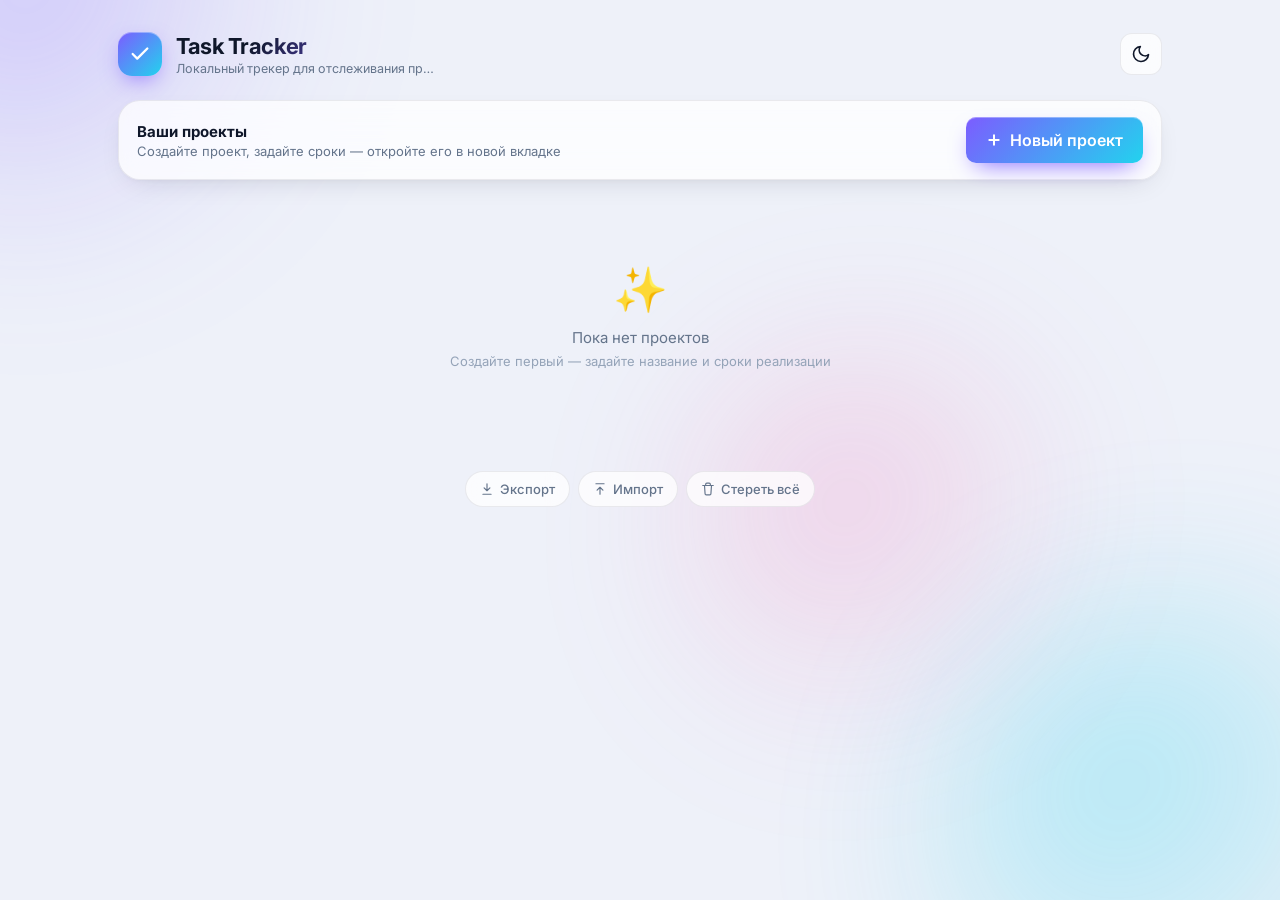
==== commit 0648e3d3: "v4.0" ====
--- a/style.css
+++ b/style.css
@@ -34,11 +34,9 @@
   --divider:     rgba(255, 255, 255, .06);
   --today-col:   rgba(244, 114, 182, .10);
   --today-col-border: rgba(244, 114, 182, .35);
-  --scroll-track: rgba(255, 255, 255, .04);
-  --scroll-thumb: #7c5cff;
-  --scroll-thumb-hover: #9d84ff;
-  --header-bg:   rgba(15, 20, 38, .72);
+  --header-bg:   rgba(15, 20, 38, .82);
   --header-shadow: 0 8px 32px -12px rgba(0, 0, 0, .6), 0 2px 8px -4px rgba(0, 0, 0, .4);
+  --popup-bg:    rgba(20, 26, 46, .96);
 }
 
 [data-theme="light"] {
@@ -55,94 +53,52 @@
   --divider:     rgba(15, 23, 42, .07);
   --today-col:   rgba(244, 114, 182, .12);
   --today-col-border: rgba(244, 114, 182, .45);
-  --scroll-track: rgba(15, 23, 42, .06);
-  --scroll-thumb: #7c5cff;
-  --scroll-thumb-hover: #6a48ee;
-  --header-bg:   rgba(255, 255, 255, .78);
+  --header-bg:   rgba(255, 255, 255, .88);
   --header-shadow: 0 8px 32px -14px rgba(15, 23, 42, .25), 0 2px 8px -4px rgba(15, 23, 42, .1);
+  --popup-bg:    rgba(255, 255, 255, .98);
   --shadow-card: 0 10px 30px -14px rgba(15,23,42,.18), 0 2px 6px -2px rgba(15,23,42,.06);
 }
 
 /* ============================================================
-   КАСТОМНЫЕ СКРОЛЛБАРЫ
-   ============================================================ */
-@-moz-document url-prefix() {
-  * {
-    scrollbar-width: thin;
-    scrollbar-color: var(--scroll-thumb) var(--scroll-track);
-  }
-}
-
+   ГЛОБАЛЬНОЕ СКРЫТИЕ ПОЛОС ПРОКРУТКИ
+   ============================================================ */
+* {
+  scrollbar-width: none;
+  -ms-overflow-style: none;
+}
 *::-webkit-scrollbar {
-  width: 10px;
-  height: 10px;
-}
-*::-webkit-scrollbar-track {
-  background: var(--scroll-track);
-  border-radius: 999px;
-}
-*::-webkit-scrollbar-thumb {
-  background: linear-gradient(135deg, var(--accent) 0%, var(--accent-2) 100%);
-  border-radius: 999px;
-  border: 2px solid transparent;
-  background-clip: padding-box;
-  transition: background-color .2s;
-  min-height: 40px;
-}
-*::-webkit-scrollbar-thumb:hover {
-  background: linear-gradient(135deg, var(--scroll-thumb-hover) 0%, #4edfff 100%);
-  background-clip: padding-box;
-}
-*::-webkit-scrollbar-thumb:active {
-  background: linear-gradient(135deg, #6b4aee 0%, #0ea5c4 100%);
-  background-clip: padding-box;
-}
+  width: 0;
+  height: 0;
+  display: none;
+}
+*::-webkit-scrollbar-thumb,
+*::-webkit-scrollbar-track,
 *::-webkit-scrollbar-corner {
   background: transparent;
 }
 
-.gantt::-webkit-scrollbar { height: 10px; }
-.gantt::-webkit-scrollbar-track {
-  background: var(--scroll-track);
-  border-radius: 999px;
-  margin: 0 12px;
-}
-.gantt::-webkit-scrollbar-thumb {
-  border: 2px solid transparent;
-  background-clip: padding-box;
-}
-
-.subtasks-list::-webkit-scrollbar { width: 8px; }
-.subtasks-list::-webkit-scrollbar-thumb {
-  border: 1.5px solid transparent;
-  background-clip: padding-box;
-}
-
-dialog.modal::-webkit-scrollbar { width: 8px; }
-dialog.modal::-webkit-scrollbar-thumb {
-  border: 1.5px solid transparent;
-  background-clip: padding-box;
-}
-
 /* ============================================================
    База
    ============================================================ */
 * { box-sizing: border-box; -webkit-tap-highlight-color: transparent; }
 html, body { min-height: 100%; }
+
+html {
+  -webkit-text-size-adjust: 100%;
+  text-size-adjust: 100%;
+}
 
 body {
   margin: 0;
   font-family: 'Inter', -apple-system, BlinkMacSystemFont, 'Segoe UI', Roboto, sans-serif;
   color: var(--text);
   background: var(--bg);
-  /* overflow-x: clip — не ломает sticky (в отличие от hidden) */
   overflow-x: clip;
   -webkit-font-smoothing: antialiased;
   transition: background .4s ease, color .4s ease;
   padding: env(safe-area-inset-top) env(safe-area-inset-right) env(safe-area-inset-bottom) env(safe-area-inset-left);
 }
 
-/* Глобальное состояние панорамирования */
 body.is-panning,
 body.is-panning * {
   cursor: grabbing !important;
@@ -213,12 +169,11 @@
   animation: fadeInUp .6s var(--ease-out) both;
 }
 
-/* --- Sticky-шапка страницы проекта --- */
 .top.sticky-top {
   position: sticky;
   top: 12px;
   z-index: 100;
-  gap: 12px;
+  gap: 10px;
   padding: 10px 14px;
   margin-bottom: 20px;
   background: var(--header-bg);
@@ -227,7 +182,6 @@
   backdrop-filter: blur(20px) saturate(160%);
   -webkit-backdrop-filter: blur(20px) saturate(160%);
   box-shadow: var(--header-shadow);
-  /* только opacity-анимация, чтобы не мешать sticky */
   animation: headerFade .4s var(--ease-out) both;
 }
 @keyframes headerFade {
@@ -235,7 +189,13 @@
   to   { opacity: 1; }
 }
 
-.brand { display: flex; align-items: center; gap: 14px; min-width: 0; }
+.brand {
+  display: flex;
+  align-items: center;
+  gap: 14px;
+  min-width: 0;
+  flex: 1 1 auto;          /* сжимается первым, отдавая место кнопкам */
+}
 
 .logo {
   width: 44px; height: 44px;
@@ -256,7 +216,16 @@
   100%    { transform: translateX(120%); }
 }
 
-.brand-text { min-width: 0; }
+/* --- Текстовая часть шапки: жёсткий лимит по ширине --- */
+.brand-text {
+  min-width: 0;
+  flex: 1 1 auto;
+  max-width: 260px;
+}
+.top.sticky-top .brand-text {
+  max-width: 240px;   /* на странице проекта — ещё компактнее */
+}
+
 .brand-text h1 {
   margin: 0; font-size: 22px; font-weight: 700;
   letter-spacing: -0.02em;
@@ -268,35 +237,34 @@
 .subtitle {
   margin: 2px 0 0; font-size: 12.5px; color: var(--muted);
   white-space: nowrap; overflow: hidden; text-overflow: ellipsis;
+  font-variant-numeric: tabular-nums;
 }
 .subtitle.is-overdue { color: var(--danger); }
 
+/* --- Правый блок шапки: кнопки не сжимаются --- */
 .top-actions {
   display: flex;
   align-items: center;
   gap: 8px;
-  flex: 0 1 auto;
+  flex: 0 0 auto;           /* не даём кнопкам сжиматься/переноситься */
   min-width: 0;
-}
-
-/* Прогресс внутри шапки */
+  position: relative;
+}
+
 .top.sticky-top .project-progress {
-  flex: 0 1 220px;
-  min-width: 100px;
+  flex: 0 1 200px;          /* прогресс может сжиматься первым */
+  min-width: 80px;
 }
 .top.sticky-top .project-progress .progress {
   margin: 0;
   gap: 8px;
 }
-.top.sticky-top .project-progress .progress-bar {
-  height: 6px;
-}
+.top.sticky-top .project-progress .progress-bar { height: 6px; }
 .top.sticky-top .project-progress .progress-text {
   font-size: 11.5px;
   white-space: nowrap;
 }
 
-/* Компактная кнопка "Задача" */
 .btn-compact {
   padding: 0 14px;
   height: 42px;
@@ -338,6 +306,64 @@
 [data-theme="light"] .i-sun  { display: none; }
 
 /* ============================================================
+   Выпадающее меню инструментов (мобильные)
+   ============================================================ */
+.only-mobile { display: none; }
+
+.mobile-menu { position: relative; }
+
+.mobile-menu-dropdown {
+  position: absolute;
+  top: calc(100% + 8px);
+  right: 0;
+  min-width: 210px;
+  padding: 6px;
+  background: var(--popup-bg);
+  border: 1px solid var(--border-2);
+  border-radius: 14px;
+  box-shadow: 0 20px 50px -20px rgba(0,0,0,.7), 0 4px 12px -4px rgba(0,0,0,.4);
+  backdrop-filter: blur(20px) saturate(160%);
+  -webkit-backdrop-filter: blur(20px) saturate(160%);
+  z-index: 200;
+  animation: menuIn .18s var(--ease-out);
+}
+.mobile-menu-dropdown[hidden] { display: none; }
+.mobile-menu-dropdown.closing {
+  animation: menuOut .15s var(--ease-in) forwards;
+  pointer-events: none;
+}
+@keyframes menuIn {
+  from { opacity: 0; transform: translateY(-6px) scale(.97); }
+  to   { opacity: 1; transform: translateY(0) scale(1); }
+}
+@keyframes menuOut {
+  from { opacity: 1; transform: translateY(0) scale(1); }
+  to   { opacity: 0; transform: translateY(-6px) scale(.97); }
+}
+
+.menu-item {
+  display: flex; align-items: center; gap: 10px;
+  width: 100%;
+  padding: 11px 12px;
+  border: none;
+  background: transparent;
+  border-radius: 10px;
+  color: var(--text);
+  font-size: 14px;
+  font-weight: 500;
+  cursor: pointer;
+  text-align: left;
+  transition: background .15s, color .15s;
+}
+.menu-item:hover,
+.menu-item:focus-visible {
+  background: var(--card-hover);
+}
+.menu-item svg { flex: 0 0 auto; opacity: .85; }
+.menu-item.danger { color: var(--danger); }
+.menu-item.danger:hover { background: rgba(255,92,124,.12); }
+
+/* ============================================================
    Стеклянные панели
    ============================================================ */
 .glass {
@@ -573,43 +599,107 @@
 .progress-text.is-done { color: var(--success); }
 
 /* ============================================================
-   Канбан
-   ============================================================ */
+   Задачи (общий сворачиваемый блок)
+   ============================================================ */
+.kanban-wrap {
+  margin-bottom: 22px;
+  overflow: hidden;
+  animation: fadeInUp .6s .1s var(--ease-out) both;
+}
+
+.kanban-wrap > summary.kanban-summary {
+  list-style: none;
+  cursor: pointer;
+  user-select: none;
+  -webkit-user-select: none;
+  display: flex;
+  justify-content: space-between;
+  align-items: center;
+  gap: 12px;
+  padding: 14px 18px;
+  transition: background .15s;
+  border-radius: inherit;
+}
+.kanban-wrap > summary.kanban-summary::-webkit-details-marker { display: none; }
+.kanban-wrap > summary.kanban-summary::marker { content: ''; }
+.kanban-wrap > summary.kanban-summary:hover {
+  background: var(--card-hover);
+}
+.kanban-wrap > summary.kanban-summary:focus-visible {
+  outline: 2px solid var(--accent);
+  outline-offset: -4px;
+  border-radius: var(--radius-lg);
+}
+
+.kanban-summary-left {
+  display: flex;
+  align-items: center;
+  gap: 10px;
+  min-width: 0;
+}
+.kanban-summary-left h2 {
+  margin: 0;
+  font-size: 16px;
+  font-weight: 650;
+  letter-spacing: -0.01em;
+}
+.kanban-summary-count {
+  font-size: 12px;
+  font-weight: 600;
+  color: var(--muted);
+  background: var(--divider);
+  padding: 2px 10px;
+  border-radius: 999px;
+  font-variant-numeric: tabular-nums;
+}
+.kanban-chevron {
+  display: grid;
+  place-items: center;
+  color: var(--muted);
+  flex: 0 0 auto;
+  transition: transform .25s var(--ease-out);
+}
+.kanban-wrap[open] > summary .kanban-chevron {
+  transform: rotate(180deg);
+}
+
 .kanban {
   display: grid;
   grid-template-columns: repeat(3, 1fr);
   gap: 14px;
-  margin-bottom: 26px;
-  animation: fadeInUp .6s .1s var(--ease-out) both;
-}
-@media (max-width: 820px) {
-  .kanban { grid-template-columns: 1fr; }
-}
-
+  margin: 0 14px 14px;
+  animation: kanbanIn .3s var(--ease-out);
+}
+@keyframes kanbanIn {
+  from { opacity: 0; transform: translateY(-4px); }
+  to   { opacity: 1; transform: translateY(0); }
+}
+
+/* ============================================================
+   Колонки канбана
+   ============================================================ */
 .kanban-col {
-  background: var(--card);
+  background: var(--input-bg);
   border: 1px solid var(--border);
   border-radius: var(--radius);
   padding: 12px;
-  backdrop-filter: blur(14px);
-  -webkit-backdrop-filter: blur(14px);
-  display: flex; flex-direction: column;
-  min-height: 180px;
+  min-height: 160px;
   transition: background .25s, border-color .25s, box-shadow .25s;
 }
-.kanban-col.drop-target {
-  background: rgba(124,92,255,.08);
-  border-color: var(--accent);
-  box-shadow: 0 0 0 3px rgba(124,92,255,.15), 0 12px 30px -12px var(--accent);
-}
-
 .kanban-col > header {
-  display: flex; justify-content: space-between; align-items: center;
-  margin-bottom: 12px; padding: 0 4px;
+  display: flex;
+  justify-content: space-between;
+  align-items: center;
+  gap: 8px;
+  margin-bottom: 12px;
+  padding: 0 2px;
 }
 .kanban-col h3 {
-  margin: 0; font-size: 12px; font-weight: 600;
-  text-transform: uppercase; letter-spacing: .08em;
+  margin: 0;
+  font-size: 12px;
+  font-weight: 600;
+  text-transform: uppercase;
+  letter-spacing: .08em;
   color: var(--muted);
 }
 .kanban-col .count {
@@ -624,14 +714,28 @@
 
 .kanban-list {
   display: flex; flex-direction: column; gap: 8px;
-  flex: 1; min-height: 60px;
   border-radius: 12px;
   transition: background .2s;
-}
-
+  min-height: 40px;
+}
+
+.kanban-col.drop-target {
+  background: rgba(124,92,255,.08);
+  border-color: var(--accent);
+  box-shadow: 0 0 0 3px rgba(124,92,255,.15), 0 12px 30px -12px var(--accent);
+}
+
+@media (max-width: 820px) {
+  .kanban { grid-template-columns: 1fr; gap: 10px; }
+  .kanban-col { padding: 10px 12px; min-height: 0; }
+}
+
+/* ============================================================
+   Карточки задач
+   ============================================================ */
 .kanban-card {
   position: relative;
-  background: var(--input-bg);
+  background: var(--card);
   border: 1px solid var(--border);
   border-left: 3px solid var(--border-2);
   border-radius: 12px;
@@ -715,26 +819,67 @@
   padding: 20px 22px 24px;
   animation: fadeInUp .6s .15s var(--ease-out) both;
 }
-.section-head { margin-bottom: 16px; }
-.section-head h2 {
-  margin: 0 0 2px;
+.section-head { margin-bottom: 14px; }
+
+.section-head-row {
+  display: flex;
+  align-items: center;
+  justify-content: space-between;
+  gap: 12px;
+  flex-wrap: wrap;
+}
+.section-head-row h2 {
+  margin: 0;
   font-size: 16px; font-weight: 650;
   letter-spacing: -0.01em;
-}
-.section-hint { margin: 0; font-size: 12.5px; color: var(--muted); line-height: 1.55; }
-.section-hint kbd {
-  display: inline-block;
-  font-family: inherit;
-  font-size: 11px;
-  font-weight: 600;
-  padding: 1px 6px;
-  border-radius: 5px;
-  background: var(--divider);
-  border: 1px solid var(--border-2);
+  flex: 1 1 auto;
+  min-width: 0;
+}
+
+.gantt-controls {
+  display: flex;
+  gap: 10px;
+  flex: 0 0 auto;
+  flex-wrap: wrap;
+  justify-content: flex-end;
+}
+.gantt-nav,
+.gantt-zoom {
+  display: flex;
+  gap: 6px;
+}
+.gantt-nav-btn {
+  width: 34px; height: 34px;
+  display: grid; place-items: center;
+  border-radius: 10px;
+  border: 1px solid var(--border);
+  background: var(--card);
   color: var(--text);
-  box-shadow: 0 1px 0 var(--border-2);
-  margin: 0 1px;
-}
+  cursor: pointer;
+  padding: 0;
+  transition: transform .15s var(--ease-out),
+              background .2s, border-color .2s, color .2s, opacity .2s;
+  backdrop-filter: blur(10px);
+  -webkit-backdrop-filter: blur(10px);
+  -webkit-tap-highlight-color: transparent;
+}
+.gantt-nav-btn:hover:not(:disabled) {
+  background: var(--card-hover);
+  border-color: var(--accent);
+  color: var(--accent);
+  transform: translateY(-1px);
+}
+.gantt-nav-btn:active:not(:disabled) {
+  transform: scale(.94);
+}
+.gantt-nav-btn:disabled {
+  opacity: .35;
+  cursor: not-allowed;
+  color: var(--muted-2);
+  border-color: var(--border);
+  background: var(--card);
+}
+.gantt-nav-btn svg { pointer-events: none; }
 
 .gantt-legend {
   display: flex; flex-wrap: wrap; gap: 14px;
@@ -797,25 +942,19 @@
   display: flex;
   flex-direction: column;
   gap: 6px;
-  overflow-x: auto;
-  padding: 24px 0 12px;
+  overflow: hidden;
+  padding: 20px 0 6px;
   cursor: default;
   user-select: none;
   -webkit-user-select: none;
 }
-.gantt.panning { cursor: grabbing; }
-.gantt.panning * { cursor: grabbing !important; }
 
 .gantt-row {
   display: grid;
-  grid-template-columns: minmax(140px, 220px) 1fr;
+  grid-template-columns: minmax(120px, 200px) 1fr;
   gap: 12px;
   align-items: center;
-  min-width: 480px;
   position: relative;
-}
-@media (max-width: 520px) {
-  .gantt-row { grid-template-columns: 120px 1fr; }
 }
 
 .gantt-head { height: 32px; margin-bottom: 6px; }
@@ -1009,7 +1148,6 @@
   background: linear-gradient(135deg, #16a34a, #22c55e);
 }
 
-/* Задача вне рамок проекта: контур красный, заливка — по статусу */
 .gantt-bar.out-of-bounds {
   border-color: var(--danger);
   box-shadow: 0 0 14px -3px var(--danger);
@@ -1355,25 +1493,33 @@
 .subtask-add button:active { transform: rotate(90deg) scale(.92); }
 
 /* ============================================================
-   Адаптив: sticky-шапка проекта
-   ============================================================ */
+   Адаптив: шапка, легенда, график
+   ============================================================ */
+@media (max-width: 960px) {
+  /* На средних экранах ещё сильнее ужимаем название */
+  .top.sticky-top .brand-text { max-width: 200px; }
+  .top.sticky-top .project-progress { flex: 0 1 150px; min-width: 60px; }
+}
+
 @media (max-width: 720px) {
+  .only-desktop { display: none !important; }
+  .only-mobile  { display: block; }
+
   .top.sticky-top {
     padding: 8px 10px;
-    gap: 8px;
+    gap: 6px;
     top: 8px;
   }
-  .top.sticky-top .brand { gap: 10px; }
+  .top.sticky-top .brand { gap: 8px; }
+  .top.sticky-top .brand-text { max-width: 150px; }
   .top.sticky-top .back-btn { width: 36px; height: 36px; }
   .top.sticky-top .icon-btn { width: 38px; height: 38px; }
-  .btn-compact {
+  .top.sticky-top .btn-compact {
     height: 38px;
     min-height: 38px;
     padding: 0 10px;
-    gap: 0;
   }
-  .btn-compact .btn-label { display: none; }
-  /* На мобильном оставляем только текст прогресса без полосы */
+  .top.sticky-top .btn-compact .btn-label { display: none; }
   .top.sticky-top .project-progress {
     flex: 0 0 auto;
     min-width: 0;
@@ -1381,12 +1527,58 @@
   .top.sticky-top .project-progress .progress-bar { display: none; }
   .top.sticky-top .project-progress .progress { gap: 0; }
   .top.sticky-top .project-progress .progress-text { font-size: 11px; }
+
+  .container { padding: 20px 12px 40px; }
+
+  .kanban-wrap > summary.kanban-summary {
+    padding: 12px 14px;
+  }
+  .kanban-summary-left h2 { font-size: 15px; }
+  .kanban { margin: 0 10px 10px; }
+
+  .gantt-section {
+    padding: 14px 12px 16px;
+    border-radius: 18px;
+  }
+  .section-head { margin-bottom: 10px; }
+  .section-head-row h2 { font-size: 15px; }
+
+  .gantt-nav-btn {
+    width: 32px; height: 32px;
+    border-radius: 9px;
+  }
+
+  .gantt-legend {
+    gap: 8px 12px;
+    margin-top: 8px;
+    font-size: 10.5px;
+  }
+  .gantt-legend > span { gap: 4px; }
+  .gantt-legend .swatch { width: 12px; }
+  .gantt-legend .swatch-today-col,
+  .gantt-legend .swatch-mask,
+  .gantt-legend .swatch-oob {
+    width: 12px;
+    height: 9px;
+  }
+
+  .gantt {
+    padding: 12px 0 4px;
+  }
+  .gantt-row {
+    grid-template-columns: 100px 1fr;
+    gap: 8px;
+  }
+  .gantt-track { height: 26px; }
+  .gantt-label { font-size: 12px; }
+  .gantt-pct { font-size: 10px; padding: 1px 6px; }
+  .gantt-tick { font-size: 10px; }
 }
 
 @media (max-width: 520px) {
-  .top.sticky-top .brand-text h1 { font-size: 17px; }
-  .top.sticky-top .subtitle { font-size: 11px; }
-  .top.sticky-top .project-progress { display: none; }
+  .top.sticky-top .brand-text h1 { font-size: 15px; }
+  .top.sticky-top .subtitle { font-size: 10.5px; }
+  .top.sticky-top .brand-text { max-width: 110px; }
 }
 
 /* ============================================================
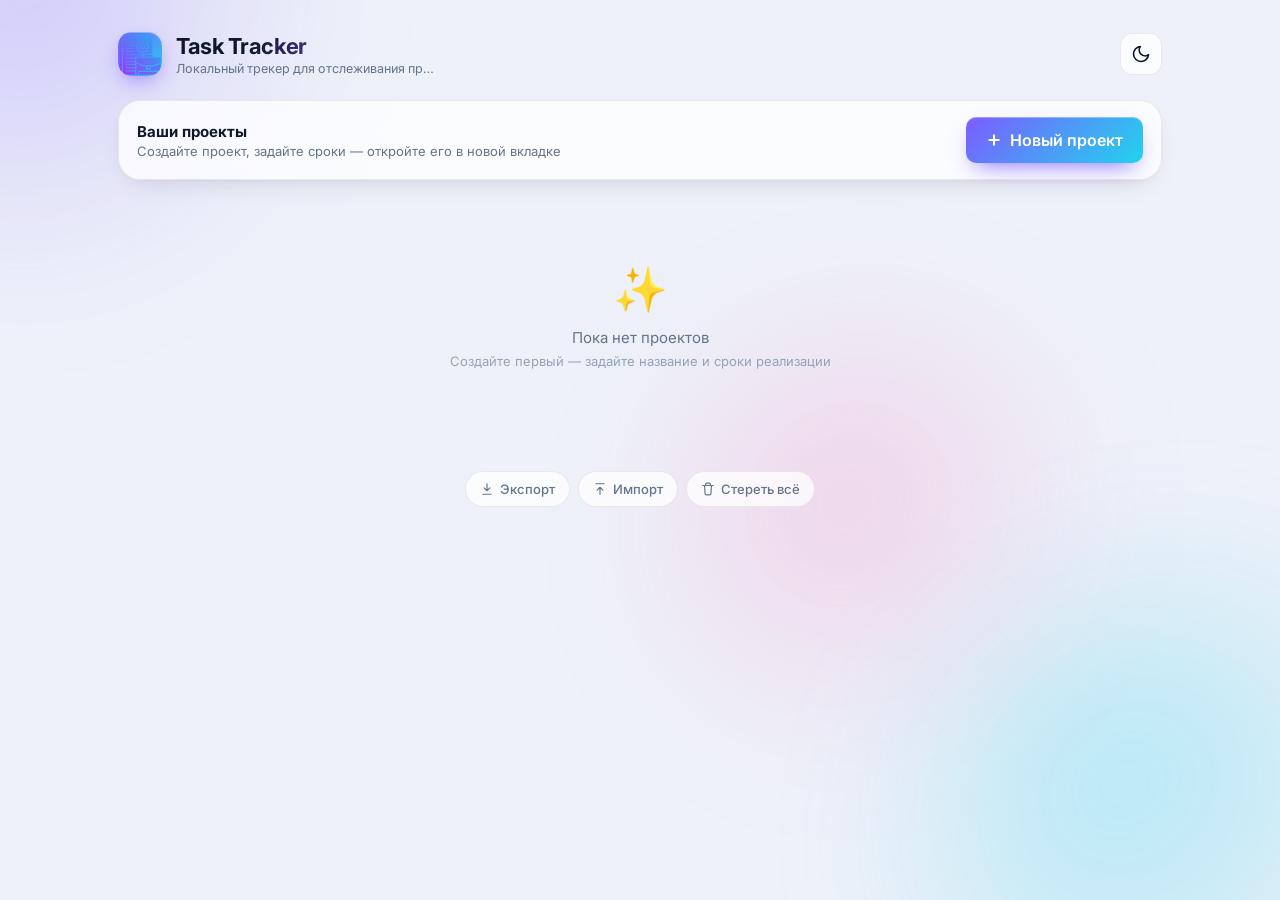
==== commit d56c3021: "Update index.html" ====
--- a/index.html
+++ b/index.html
@@ -5,6 +5,14 @@
   <meta name="viewport" content="width=device-width, initial-scale=1, viewport-fit=cover" />
   <meta name="theme-color" content="#080b16" />
   <title>Task Tracker</title>
+
+  <link rel="manifest" href="manifest.webmanifest" />
+  <link rel="icon" type="image/png" href="icon.png" />
+  <link rel="apple-touch-icon" href="icon.png" />
+  <meta name="apple-mobile-web-app-capable" content="yes" />
+  <meta name="apple-mobile-web-app-status-bar-style" content="black-translucent" />
+  <meta name="apple-mobile-web-app-title" content="Task Tracker" />
+
   <link rel="preconnect" href="https://fonts.googleapis.com" />
   <link rel="preconnect" href="https://fonts.gstatic.com" crossorigin />
   <link href="https://fonts.googleapis.com/css2?family=Inter:wght@400;500;600;700;800&display=swap" rel="stylesheet" />
@@ -21,11 +29,7 @@
     <header class="top">
       <div class="brand">
         <div class="logo" aria-hidden="true">
-          <svg viewBox="0 0 24 24" width="22" height="22" fill="none"
-               stroke="currentColor" stroke-width="2.5"
-               stroke-linecap="round" stroke-linejoin="round">
-            <path d="M20 6 9 17l-5-5"/>
-          </svg>
+          <img src="icon.png" alt="" width="44" height="44" />
         </div>
         <div class="brand-text">
           <h1>Task Tracker</h1>
--- a/style.css
+++ b/style.css
@@ -194,7 +194,7 @@
   align-items: center;
   gap: 14px;
   min-width: 0;
-  flex: 1 1 auto;          /* сжимается первым, отдавая место кнопкам */
+  flex: 1 1 auto;
 }
 
 .logo {
@@ -216,14 +216,13 @@
   100%    { transform: translateX(120%); }
 }
 
-/* --- Текстовая часть шапки: жёсткий лимит по ширине --- */
 .brand-text {
   min-width: 0;
   flex: 1 1 auto;
   max-width: 260px;
 }
 .top.sticky-top .brand-text {
-  max-width: 240px;   /* на странице проекта — ещё компактнее */
+  max-width: 240px;
 }
 
 .brand-text h1 {
@@ -241,18 +240,17 @@
 }
 .subtitle.is-overdue { color: var(--danger); }
 
-/* --- Правый блок шапки: кнопки не сжимаются --- */
 .top-actions {
   display: flex;
   align-items: center;
   gap: 8px;
-  flex: 0 0 auto;           /* не даём кнопкам сжиматься/переноситься */
+  flex: 0 0 auto;
   min-width: 0;
   position: relative;
 }
 
 .top.sticky-top .project-progress {
-  flex: 0 1 200px;          /* прогресс может сжиматься первым */
+  flex: 0 1 200px;
   min-width: 80px;
 }
 .top.sticky-top .project-progress .progress {
@@ -817,9 +815,15 @@
    ============================================================ */
 .gantt-section {
   padding: 20px 22px 24px;
+  min-height: 640px;
+  display: flex;
+  flex-direction: column;
   animation: fadeInUp .6s .15s var(--ease-out) both;
 }
-.section-head { margin-bottom: 14px; }
+.section-head {
+  margin-bottom: 24px;
+  flex: 0 0 auto;
+}
 
 .section-head-row {
   display: flex;
@@ -881,6 +885,15 @@
 }
 .gantt-nav-btn svg { pointer-events: none; }
 
+/* --- Иконки fullscreen-кнопки --- */
+.gantt-fullscreen-btn .icon-exit { display: none; }
+.gantt-fullscreen-btn.is-fullscreen .icon-enter { display: none; }
+.gantt-fullscreen-btn.is-fullscreen .icon-exit  { display: block; }
+.gantt-fullscreen-btn.is-fullscreen {
+  color: var(--accent);
+  border-color: var(--accent);
+}
+
 .gantt-legend {
   display: flex; flex-wrap: wrap; gap: 14px;
   margin-top: 12px;
@@ -937,16 +950,49 @@
   box-shadow: 0 0 8px -2px var(--danger);
 }
 
+/* ============================================================
+   Полноэкранный режим графика
+   ============================================================ */
+.gantt-section:fullscreen,
+.gantt-section:-webkit-full-screen {
+  background: var(--bg);
+  border: none;
+  border-radius: 0;
+  box-shadow: none;
+  padding: 16px 20px 20px;
+  width: 100vw;
+  height: 100vh;
+  height: 100dvh;
+  min-height: 0;
+  margin: 0;
+  overflow: hidden;
+  backdrop-filter: none;
+  -webkit-backdrop-filter: none;
+}
+.gantt-section:fullscreen .section-head,
+.gantt-section:-webkit-full-screen .section-head {
+  margin-bottom: 12px;
+}
+.gantt-section:fullscreen .gantt,
+.gantt-section:-webkit-full-screen .gantt {
+  padding: 16px 0 6px;
+  min-height: 0;
+  flex: 1 1 auto;
+  gap: 10px;
+}
+
 /* --- Сетка Gantt --- */
 .gantt {
   display: flex;
   flex-direction: column;
-  gap: 6px;
+  gap: 12px;
   overflow: hidden;
-  padding: 20px 0 6px;
+  padding: 40px 0 8px;
   cursor: default;
   user-select: none;
   -webkit-user-select: none;
+  flex: 1 1 auto;
+  min-height: 480px;
 }
 
 .gantt-row {
@@ -957,8 +1003,8 @@
   position: relative;
 }
 
-.gantt-head { height: 32px; margin-bottom: 6px; }
-.gantt-head .gantt-track { background: transparent; height: 32px; }
+.gantt-head { height: 40px; margin-bottom: 6px; }
+.gantt-head .gantt-track { background: transparent; height: 40px; }
 .gantt-head .gantt-axis { position: relative; }
 
 .gantt-label-wrap {
@@ -992,11 +1038,11 @@
 
 .gantt-track {
   position: relative;
-  height: 24px;
+  height: 48px;
   background: var(--divider);
-  border-radius: 8px;
-}
-.gantt-axis { background: transparent; }
+  border-radius: 12px;
+}
+.gantt-axis { background: transparent; height: 40px; }
 
 .gantt-tick {
   position: absolute;
@@ -1013,8 +1059,8 @@
 .gantt-tick::after {
   content: '';
   position: absolute;
-  left: 50%; top: 16px;
-  width: 1px; height: 12px;
+  left: 50%; top: 22px;
+  width: 1px; height: 14px;
   background: var(--border-2);
   transform: translateX(-50%);
 }
@@ -1025,7 +1071,7 @@
   background: var(--today-col);
   border-left: 1px dashed var(--today-col-border);
   border-right: 1px dashed var(--today-col-border);
-  border-radius: 4px;
+  border-radius: 6px;
   pointer-events: none;
   z-index: 1;
 }
@@ -1058,8 +1104,8 @@
     rgba(15, 23, 42, .06) 8px
   );
 }
-.gantt-mask-left  { border-radius: 8px 0 0 8px; }
-.gantt-mask-right { border-radius: 0 8px 8px 0; }
+.gantt-mask-left  { border-radius: 12px 0 0 12px; }
+.gantt-mask-right { border-radius: 0 12px 12px 0; }
 
 .gantt-bound {
   position: absolute;
@@ -1097,10 +1143,10 @@
 .gantt-bar {
   position: absolute;
   top: 3px; bottom: 3px;
-  border-radius: 7px;
+  border-radius: 10px;
   border: 2px solid var(--accent);
   background: transparent;
-  min-width: 8px;
+  min-width: 2px;
   overflow: hidden;
   cursor: default;
   box-shadow: 0 0 12px -6px var(--accent);
@@ -1160,12 +1206,12 @@
   position: absolute;
   top: 50%;
   transform: translate(-50%, -50%);
-  width: 14px; height: 14px;
+  width: 16px; height: 16px;
   display: grid; place-items: center;
   background: var(--danger);
   color: #fff;
   border-radius: 50%;
-  font-size: 10px;
+  font-size: 11px;
   font-weight: 800;
   line-height: 1;
   box-shadow: 0 0 10px var(--danger), 0 0 0 2px var(--bg-2);
@@ -1496,7 +1542,6 @@
    Адаптив: шапка, легенда, график
    ============================================================ */
 @media (max-width: 960px) {
-  /* На средних экранах ещё сильнее ужимаем название */
   .top.sticky-top .brand-text { max-width: 200px; }
   .top.sticky-top .project-progress { flex: 0 1 150px; min-width: 60px; }
 }
@@ -1539,8 +1584,9 @@
   .gantt-section {
     padding: 14px 12px 16px;
     border-radius: 18px;
+    min-height: 560px;
   }
-  .section-head { margin-bottom: 10px; }
+  .section-head { margin-bottom: 20px; }
   .section-head-row h2 { font-size: 15px; }
 
   .gantt-nav-btn {
@@ -1563,16 +1609,38 @@
   }
 
   .gantt {
-    padding: 12px 0 4px;
+    padding: 32px 0 6px;
+    gap: 12px;
+    min-height: 420px;
   }
+
   .gantt-row {
-    grid-template-columns: 100px 1fr;
+    grid-template-columns: 92px 1fr;
     gap: 8px;
   }
-  .gantt-track { height: 26px; }
-  .gantt-label { font-size: 12px; }
-  .gantt-pct { font-size: 10px; padding: 1px 6px; }
+
+  .gantt-track { height: 48px; }
+  .gantt-head { height: 36px; }
+  .gantt-head .gantt-track { height: 36px; }
+  .gantt-axis { height: 36px; }
+
+  .gantt-label-wrap {
+    flex-direction: column;
+    align-items: flex-start;
+    gap: 2px;
+  }
+  .gantt-label {
+    font-size: 11px;
+    padding: 0;
+    max-width: 100%;
+  }
+  .gantt-pct {
+    display: inline-block;
+    font-size: 10px;
+    padding: 1px 6px;
+  }
   .gantt-tick { font-size: 10px; }
+  .gantt-tick::after { top: 20px; height: 12px; }
 }
 
 @media (max-width: 520px) {
